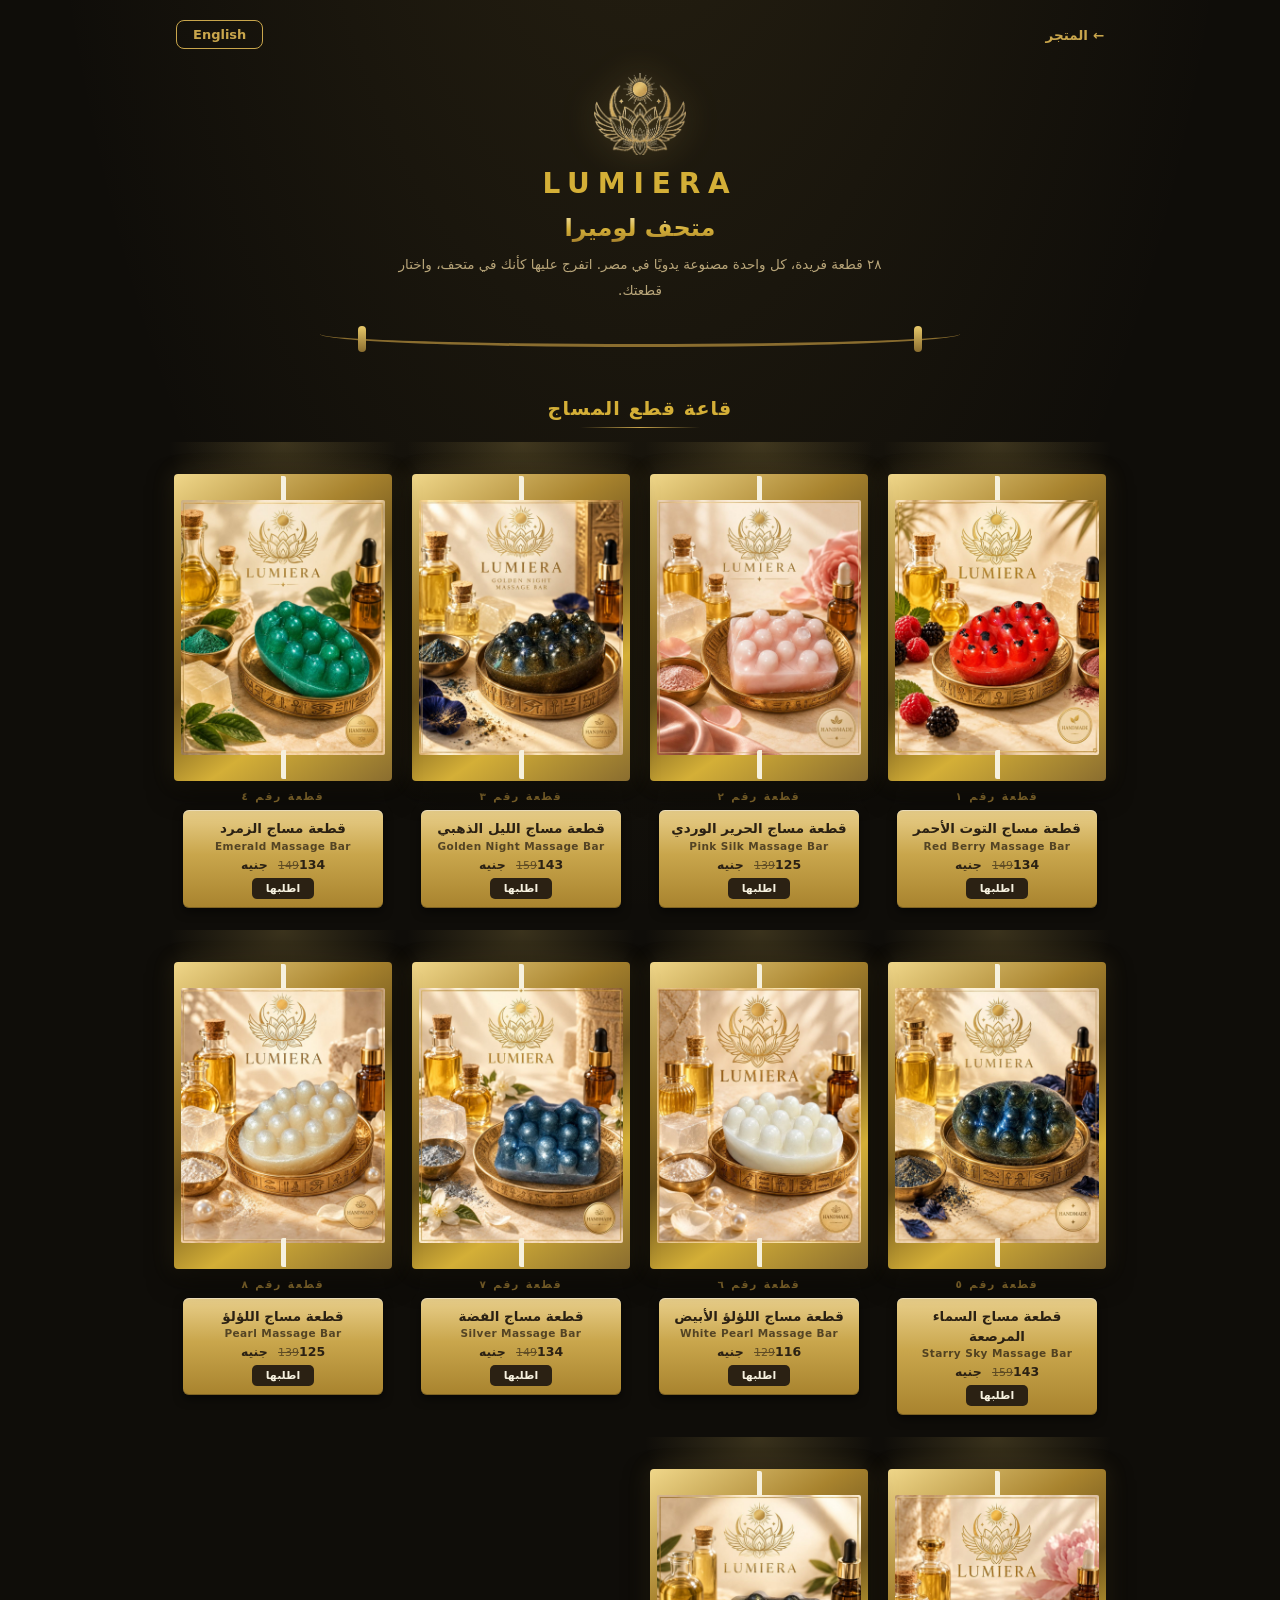
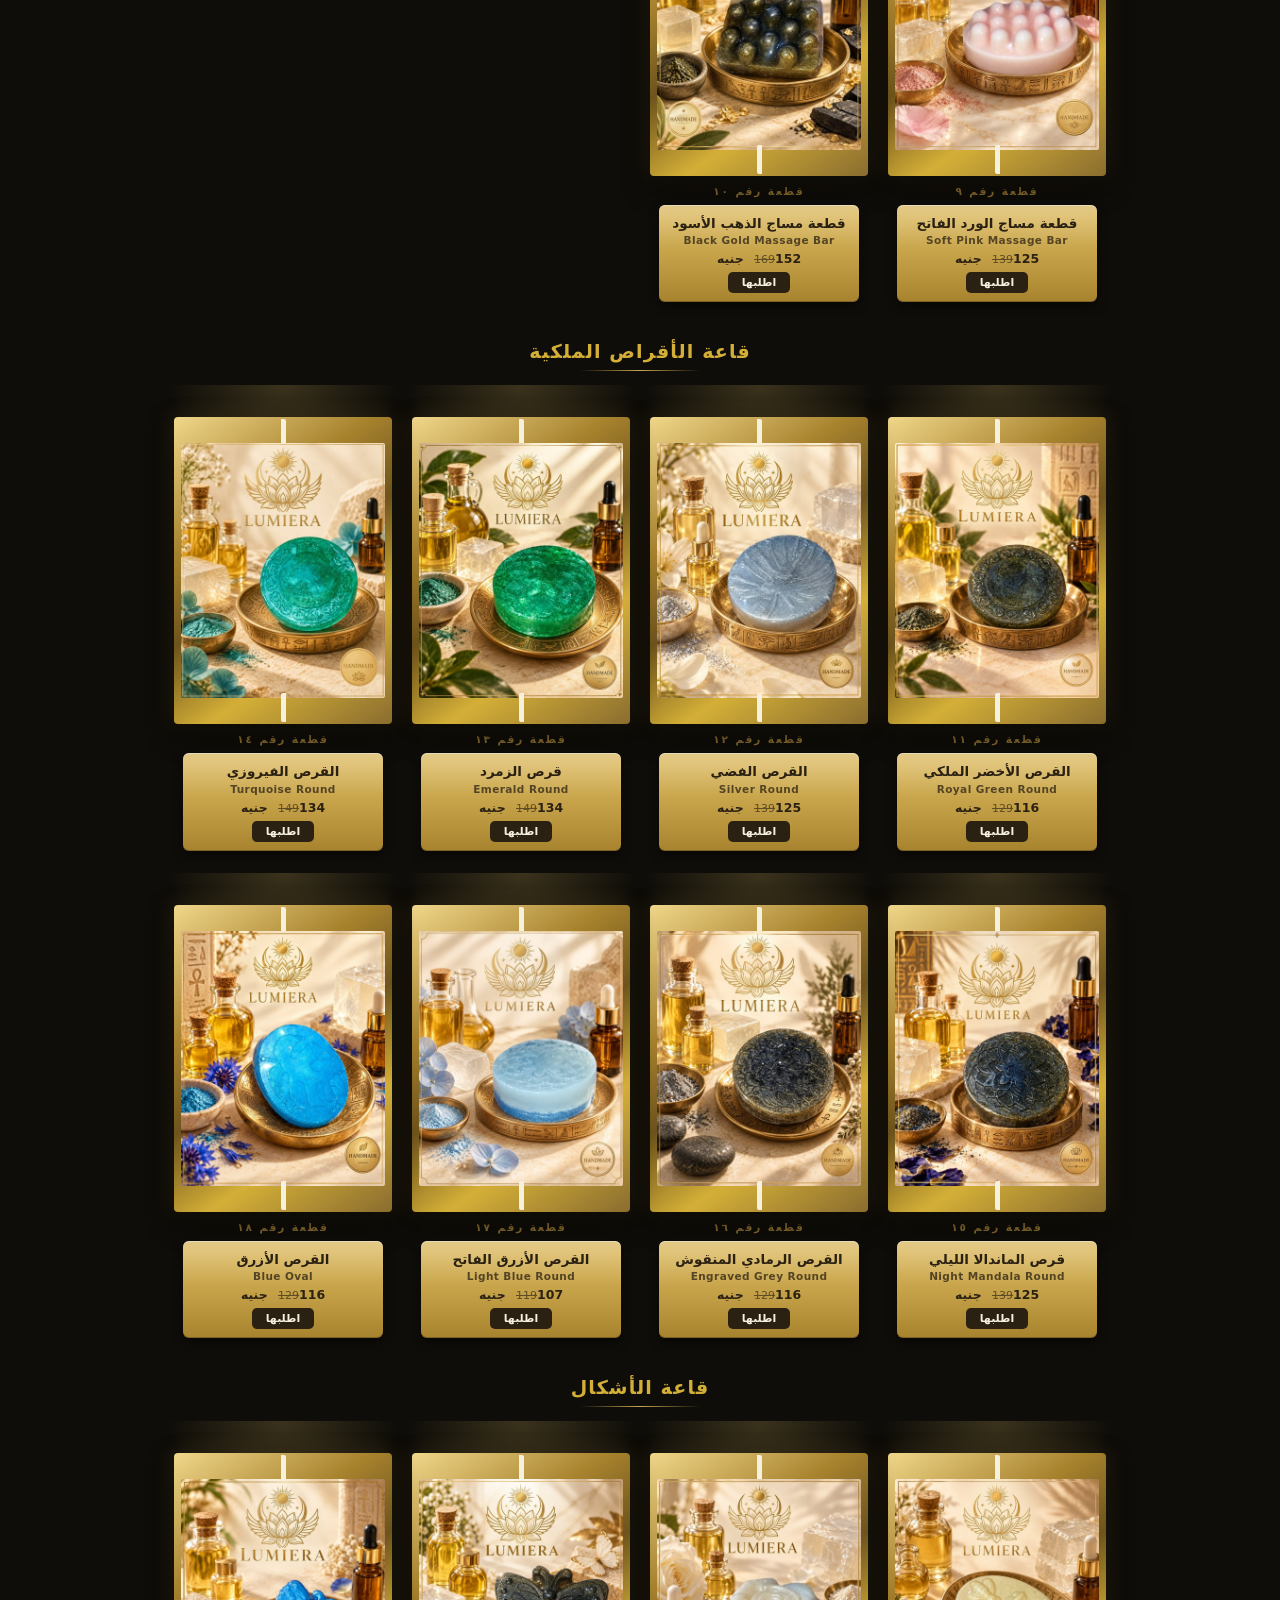
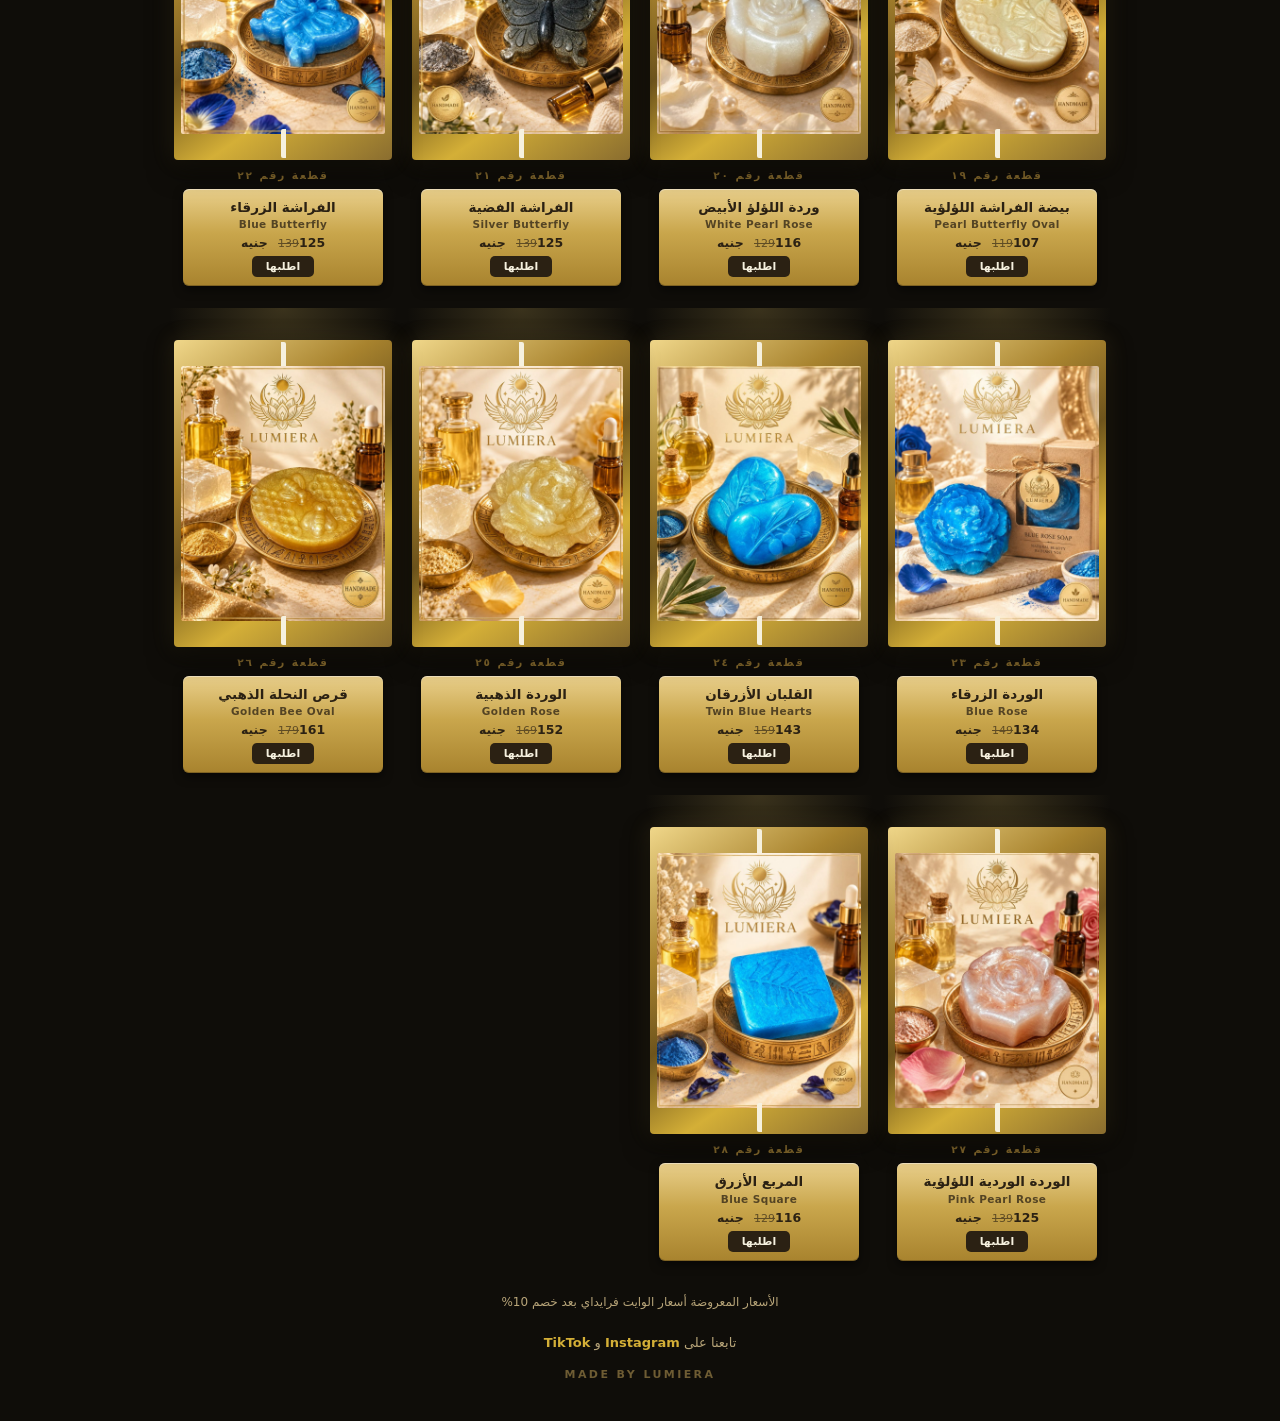
==== museum.html @ aee47248 "Create museum.html" ====
<!doctype html>
<html lang="ar" dir="rtl">
<head>
<meta charset="UTF-8" />
<meta name="viewport" content="width=device-width, initial-scale=1.0, viewport-fit=cover" />
<title id="ttl">متحف لوميرا | LUMIERA Museum</title>
<meta name="description" content="متحف لوميرا: كل صابونة قطعة فريدة معروضة كتحفة، بإضاءة ذهبية ولوحة تعريف. صناعة يدوية مصرية." />
<style>
  *{box-sizing:border-box}
  html,body{margin:0;padding:0}
  body{
    background:#0f0d09;
    color:#e8dcc0;
    font-family:system-ui,-apple-system,"Segoe UI",Roboto,"Noto Sans Arabic",sans-serif;
    min-height:100vh;
    background-image:radial-gradient(ellipse 80% 50% at 50% -10%,rgba(201,166,76,.14),transparent 60%);
  }
  .wrap{max-width:960px;margin-inline:auto;padding:14px 14px 40px}
  .topbar{display:flex;justify-content:space-between;align-items:center;padding:6px 2px 2px}
  .backlink{color:#c9a64c;text-decoration:none;font-size:13.5px;font-weight:600}
  .lang-toggle{background:transparent;color:#c9a64c;border:1px solid #c9a64c;border-radius:8px;padding:6px 16px;font-size:13px;font-weight:600;cursor:pointer;font-family:inherit}
  .hero{text-align:center;padding:22px 10px 8px}
  .emblem{width:92px;height:auto;margin-inline:auto;display:block;filter:drop-shadow(0 0 18px rgba(201,166,76,.45))}
  .brand{font-size:28px;letter-spacing:.28em;color:#d4af37;margin-top:12px;font-weight:600}
  .museum-title{
    font-size:24px;font-weight:700;margin-top:14px;
    background:linear-gradient(180deg,#f3e2a7 0%,#d4af37 55%,#a8832e 100%);
    -webkit-background-clip:text;background-clip:text;color:transparent;
  }
  .museum-sub{color:#b8a579;font-size:13.5px;margin-top:10px;line-height:1.9;max-width:520px;margin-inline:auto}
  .rope{
    height:26px;margin:18px auto 4px;max-width:640px;position:relative;
    border-bottom:3px solid #8a6d2f;border-radius:50%;
  }
  .rope:before,.rope:after{
    content:"";position:absolute;bottom:-8px;width:8px;height:26px;border-radius:4px;
    background:linear-gradient(180deg,#e8c96a,#8a6d2f);
  }
  .rope:before{inset-inline-start:6%} .rope:after{inset-inline-end:6%}
  .hall{margin-top:38px}
  .hall-title{
    text-align:center;font-size:19px;font-weight:700;color:#d4af37;letter-spacing:.06em;
  }
  .hall-rule{width:120px;height:1px;margin:8px auto 0;background:linear-gradient(90deg,transparent,#c9a64c,transparent)}
  .pieces{display:grid;grid-template-columns:repeat(auto-fill,minmax(150px,1fr));gap:22px 14px;margin-top:20px}
  @media(min-width:640px){.pieces{grid-template-columns:repeat(auto-fill,minmax(190px,1fr));gap:28px 20px}}
  .piece{text-align:center;position:relative;padding-top:26px}
  .piece:before{ /* spotlight cone */
    content:"";position:absolute;top:-6px;left:50%;transform:translateX(-50%);
    width:150%;height:120px;pointer-events:none;
    background:radial-gradient(ellipse 50% 100% at 50% 0%,rgba(233,201,106,.20),transparent 70%);
  }
  .frame{
    position:relative;display:block;margin-inline:auto;width:100%;max-width:220px;
    padding:7px;border-radius:4px;
    background:linear-gradient(145deg,#f0d78a 0%,#a8832e 30%,#6e541c 50%,#d4af37 72%,#8a6d2f 100%);
    box-shadow:0 10px 26px rgba(0,0,0,.65),0 0 22px rgba(201,166,76,.18);
    text-decoration:none;
  }
  .mat{background:#f6f1df;padding:5px;border-radius:2px}
  .mat img{display:block;width:100%;border-radius:2px}
  .piece-no{
    display:inline-block;margin-top:9px;font-size:10.5px;letter-spacing:.18em;color:#8a6d2f;font-weight:700;
  }
  .plaque{
    margin:6px auto 0;max-width:200px;border-radius:6px;padding:8px 8px 9px;
    background:linear-gradient(180deg,#e9cf8b 0%,#c9a64c 45%,#a8832e 100%);
    box-shadow:inset 0 1px 0 rgba(255,255,255,.45),inset 0 -1px 0 rgba(0,0,0,.25),0 4px 10px rgba(0,0,0,.5);
    color:#2b2113;
  }
  .plaque-name{font-size:13.5px;font-weight:700;line-height:1.5}
  .plaque-en{font-size:10.5px;font-weight:600;opacity:.75;margin-top:1px;letter-spacing:.04em}
  .plaque-price{margin-top:5px;font-size:12.5px;font-weight:700}
  .plaque-price .old{text-decoration:line-through;font-weight:500;opacity:.65;font-size:11px;margin-inline-end:6px}
  .plaque-order{
    display:inline-block;margin-top:6px;font-size:11px;font-weight:700;color:#f6f1df;background:#2b2113;
    border-radius:5px;padding:4px 14px;text-decoration:none;
  }
  .wf-note{text-align:center;color:#b8a579;font-size:12px;margin-top:34px}
  .follow{text-align:center;margin-top:26px;font-size:13px;color:#b8a579}
  .follow a{color:#d4af37;text-decoration:none;font-weight:700}
  .credit{text-align:center;margin-top:18px;font-size:11px;letter-spacing:.22em;color:#6e5c33;font-weight:700}
</style>
</head>
<body>
<div class="wrap">
  <div class="topbar">
    <a class="backlink" href="./index.html" id="backlink">← المتجر</a>
    <button class="lang-toggle" id="langbtn" type="button">English</button>
  </div>
  <div class="hero">
    <img class="emblem" src="./assets/emblem-DNJN-tGq.png" alt="LUMIERA" />
    <div class="brand">LUMIERA</div>
    <div class="museum-title" id="mtitle"></div>
    <div class="museum-sub" id="msub"></div>
    <div class="rope"></div>
  </div>
  <div id="halls"></div>
  <div class="wf-note" id="wfnote"></div>
  <div class="follow" id="follow"></div>
  <div class="credit">MADE BY LUMIERA</div>
</div>

<script>
const WA = "https://api.whatsapp.com/send?phone=201031914373&text=";

const PRODUCTS = [
  {n:1,  ar:"قطعة مساج التوت الأحمر",  en:"Red Berry Massage Bar",   price:149, hall:0},
  {n:2,  ar:"قطعة مساج الحرير الوردي", en:"Pink Silk Massage Bar",   price:139, hall:0},
  {n:3,  ar:"قطعة مساج الليل الذهبي",  en:"Golden Night Massage Bar",price:159, hall:0},
  {n:4,  ar:"قطعة مساج الزمرد",        en:"Emerald Massage Bar",     price:149, hall:0},
  {n:5,  ar:"قطعة مساج السماء المرصعة",en:"Starry Sky Massage Bar",  price:159, hall:0},
  {n:6,  ar:"قطعة مساج اللؤلؤ الأبيض", en:"White Pearl Massage Bar", price:129, hall:0},
  {n:7,  ar:"قطعة مساج الفضة",         en:"Silver Massage Bar",      price:149, hall:0},
  {n:8,  ar:"قطعة مساج اللؤلؤ",        en:"Pearl Massage Bar",       price:139, hall:0},
  {n:9,  ar:"قطعة مساج الورد الفاتح",  en:"Soft Pink Massage Bar",   price:139, hall:0},
  {n:10, ar:"قطعة مساج الذهب الأسود",  en:"Black Gold Massage Bar",  price:169, hall:0},
  {n:11, ar:"القرص الأخضر الملكي",     en:"Royal Green Round",       price:129, hall:1},
  {n:12, ar:"القرص الفضي",             en:"Silver Round",            price:139, hall:1},
  {n:13, ar:"قرص الزمرد",              en:"Emerald Round",           price:149, hall:1},
  {n:14, ar:"القرص الفيروزي",          en:"Turquoise Round",         price:149, hall:1},
  {n:15, ar:"قرص الماندالا الليلي",    en:"Night Mandala Round",     price:139, hall:1},
  {n:16, ar:"القرص الرمادي المنقوش",   en:"Engraved Grey Round",     price:129, hall:1},
  {n:17, ar:"القرص الأزرق الفاتح",     en:"Light Blue Round",        price:119, hall:1},
  {n:18, ar:"القرص الأزرق",            en:"Blue Oval",               price:129, hall:1},
  {n:19, ar:"بيضة الفراشة اللؤلؤية",   en:"Pearl Butterfly Oval",    price:119, hall:2},
  {n:20, ar:"وردة اللؤلؤ الأبيض",      en:"White Pearl Rose",        price:129, hall:2},
  {n:21, ar:"الفراشة الفضية",          en:"Silver Butterfly",        price:139, hall:2},
  {n:22, ar:"الفراشة الزرقاء",         en:"Blue Butterfly",          price:139, hall:2},
  {n:23, ar:"الوردة الزرقاء",          en:"Blue Rose",               price:149, hall:2},
  {n:24, ar:"القلبان الأزرقان",        en:"Twin Blue Hearts",        price:159, hall:2},
  {n:25, ar:"الوردة الذهبية",          en:"Golden Rose",             price:169, hall:2},
  {n:26, ar:"قرص النحلة الذهبي",       en:"Golden Bee Oval",         price:179, hall:2},
  {n:27, ar:"الوردة الوردية اللؤلؤية", en:"Pink Pearl Rose",         price:139, hall:2},
  {n:28, ar:"المربع الأزرق",           en:"Blue Square",             price:129, hall:2}
];

const TX = {
  ar:{
    title:"متحف لوميرا | LUMIERA",
    mtitle:"متحف لوميرا",
    msub:"٢٨ قطعة فريدة، كل واحدة مصنوعة يدويًا في مصر. اتفرج عليها كأنك في متحف، واختار قطعتك.",
    back:"← المتجر",
    toggle:"English",
    piece:"قطعة رقم",
    cur:"جنيه",
    order:"اطلبها",
    halls:["قاعة قطع المساج","قاعة الأقراص الملكية","قاعة الأشكال"],
    wfnote:"الأسعار المعروضة أسعار الوايت فرايداي بعد خصم 10%",
    follow:'تابعنا على <a href="https://www.instagram.com/lumierabeauty5" target="_blank" rel="noopener">Instagram</a> و <a href="https://www.tiktok.com/@lumiera_beauty1" target="_blank" rel="noopener">TikTok</a>',
    wa:function(n){return "مرحبًا، شفت صابونة «"+n+"» في متحف لوميرا على الموقع وعايز أطلبها بعرض الوايت فرايداي.";}
  },
  en:{
    title:"LUMIERA Museum",
    mtitle:"The LUMIERA Museum",
    msub:"28 one-of-a-kind pieces, each handmade in Egypt. Wander the gallery and pick yours.",
    back:"← Shop",
    toggle:"عربي",
    piece:"PIECE No.",
    cur:"EGP",
    order:"Order",
    halls:["Massage Bars Hall","Royal Rounds Hall","Shapes Hall"],
    wfnote:"Prices shown are White Friday prices after 10% off",
    follow:'Follow us on <a href="https://www.instagram.com/lumierabeauty5" target="_blank" rel="noopener">Instagram</a> and <a href="https://www.tiktok.com/@lumiera_beauty1" target="_blank" rel="noopener">TikTok</a>',
    wa:function(n){return "Hi, I saw the \""+n+"\" soap in the LUMIERA Museum on your website and I'd like to order it with the White Friday offer.";}
  }
};

function LG(){try{return localStorage.getItem("lum-lang")==="en"?"en":"ar";}catch(e){return "ar";}}
function setLG(l){try{localStorage.setItem("lum-lang",l);}catch(e){}}

function imgSrc(p){return "./assets/ai-"+String(p.n).padStart(2,"0")+"-1.jpg";}
function num(n,l){return l==="ar"?n.toLocaleString("ar-EG"):String(n);}

function render(){
  const l=LG(), t=TX[l];
  document.documentElement.lang=l;
  document.documentElement.dir=l==="en"?"ltr":"rtl";
  document.getElementById("ttl").textContent=t.title;
  document.getElementById("mtitle").textContent=t.mtitle;
  document.getElementById("msub").textContent=t.msub;
  document.getElementById("backlink").textContent=t.back;
  document.getElementById("langbtn").textContent=t.toggle;
  document.getElementById("wfnote").textContent=t.wfnote;
  document.getElementById("follow").innerHTML=t.follow;

  const halls=document.getElementById("halls");
  halls.innerHTML="";
  t.halls.forEach(function(hname,hi){
    const sec=document.createElement("section");
    sec.className="hall";
    sec.innerHTML='<div class="hall-title">'+hname+'</div><div class="hall-rule"></div>';
    const grid=document.createElement("div");
    grid.className="pieces";
    PRODUCTS.filter(function(p){return p.hall===hi;}).forEach(function(p){
      const wf=Math.round(p.price*0.9);
      const name=l==="en"?p.en:p.ar;
      const alt=l==="en"?p.ar:p.en;
      const a=document.createElement("a");
      a.className="frame";
      a.href=WA+encodeURIComponent(t.wa(name));
      a.target="_blank"; a.rel="noopener";
      a.innerHTML='<span class="mat"><img src="'+imgSrc(p)+'" alt="'+name+'" loading="lazy"></span>';
      const piece=document.createElement("div");
      piece.className="piece";
      piece.appendChild(a);
      const pno=document.createElement("span");
      pno.className="piece-no";
      pno.textContent=t.piece+" "+num(p.n,l);
      const plaque=document.createElement("div");
      plaque.className="plaque";
      plaque.innerHTML=
        '<div class="plaque-name">'+name+'</div>'+
        '<div class="plaque-en">'+alt+'</div>'+
        '<div class="plaque-price"><span class="old">'+p.price+'</span>'+wf+' '+t.cur+'</div>'+
        '<a class="plaque-order" href="'+a.href+'" target="_blank" rel="noopener">'+t.order+'</a>';
      piece.appendChild(pno);
      piece.appendChild(plaque);
      grid.appendChild(piece);
    });
    sec.appendChild(grid);
    halls.appendChild(sec);
  });
}

document.getElementById("langbtn").addEventListener("click",function(){
  setLG(LG()==="en"?"ar":"en");
  render();
});
render();
</script>
</body>
</html>
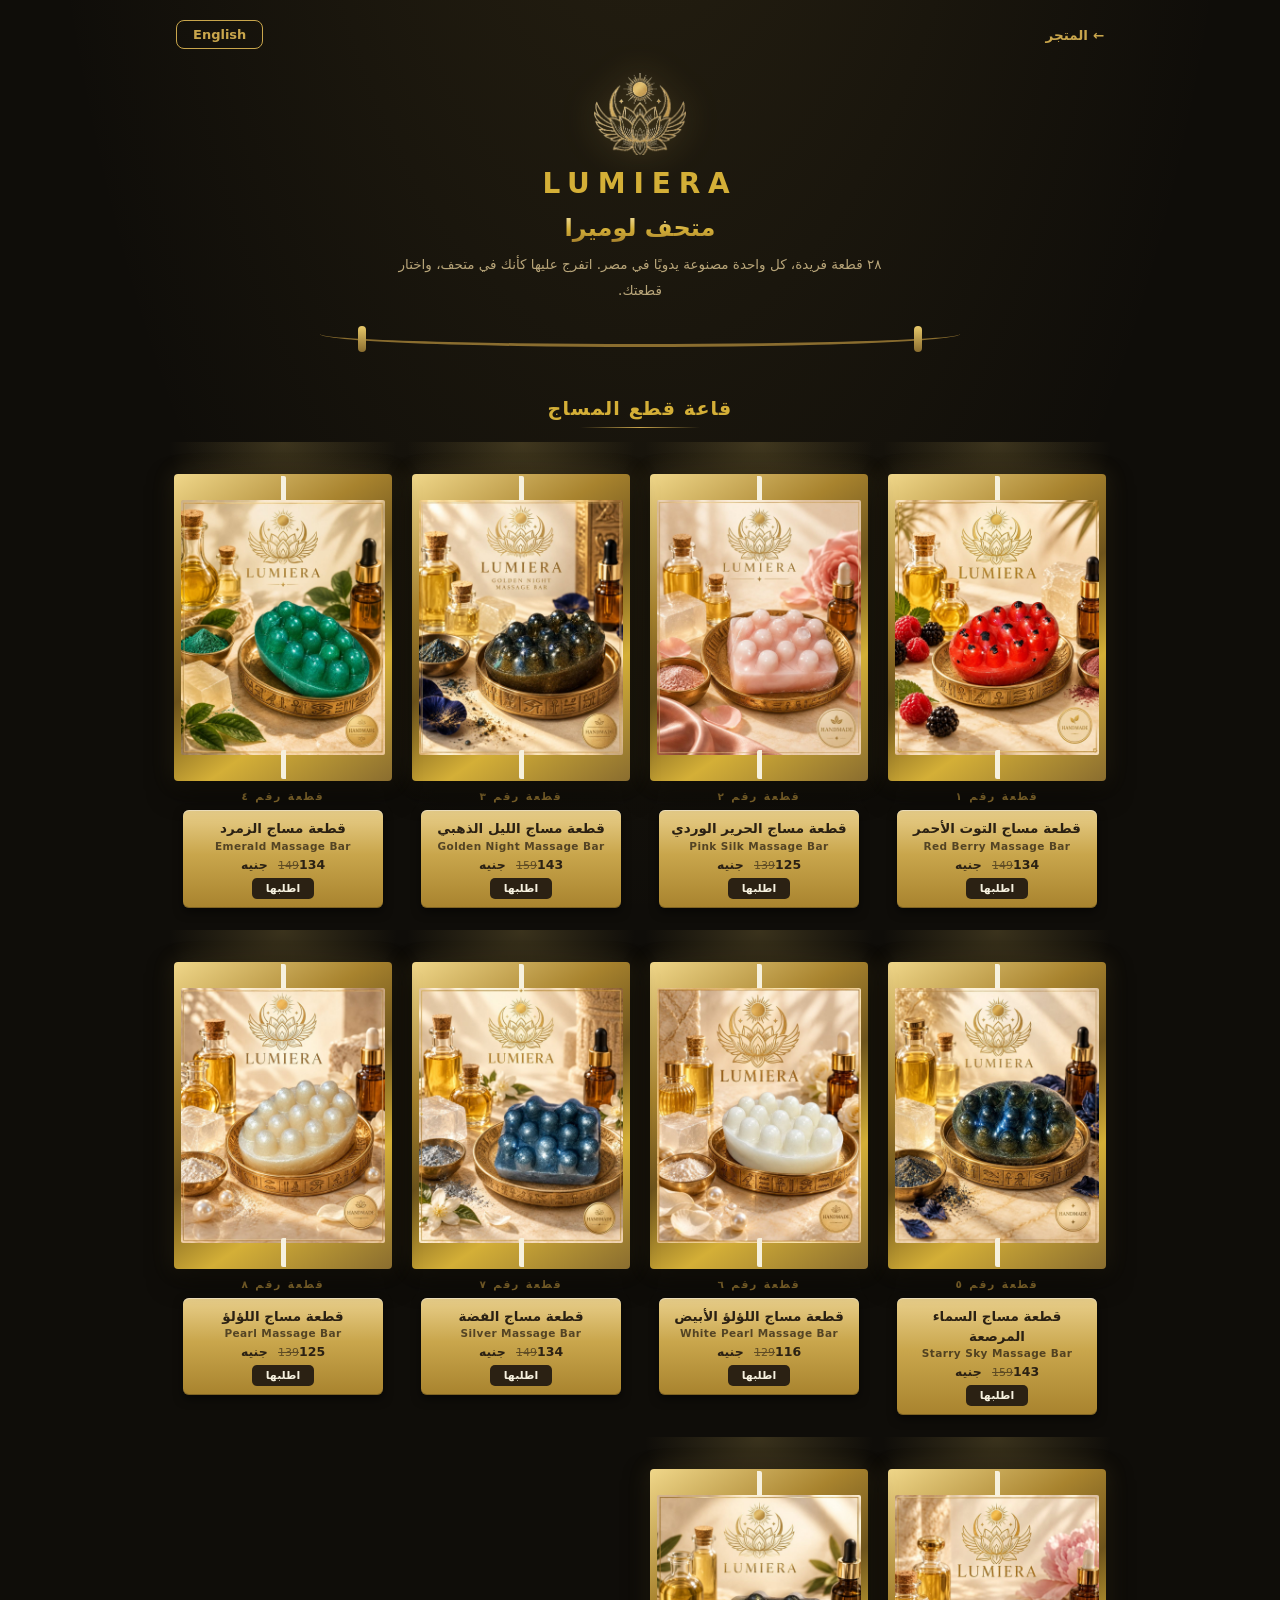
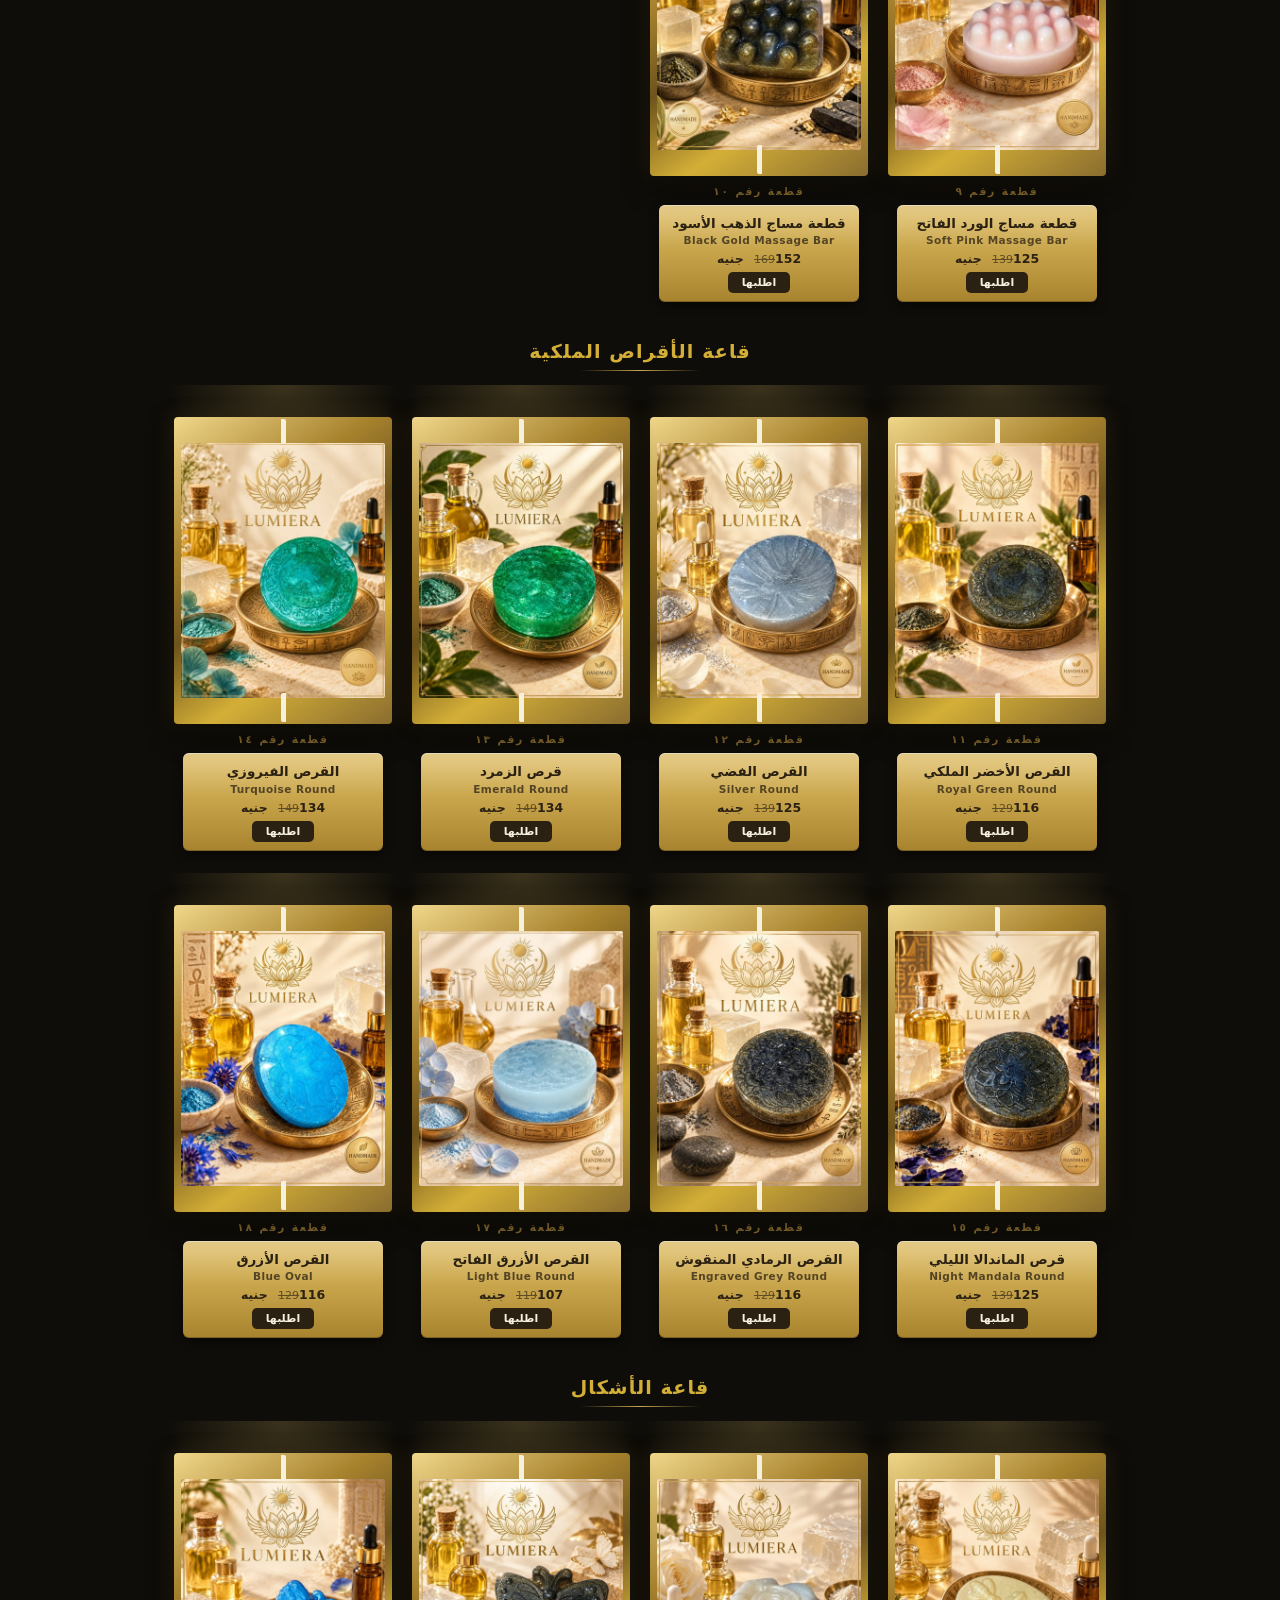
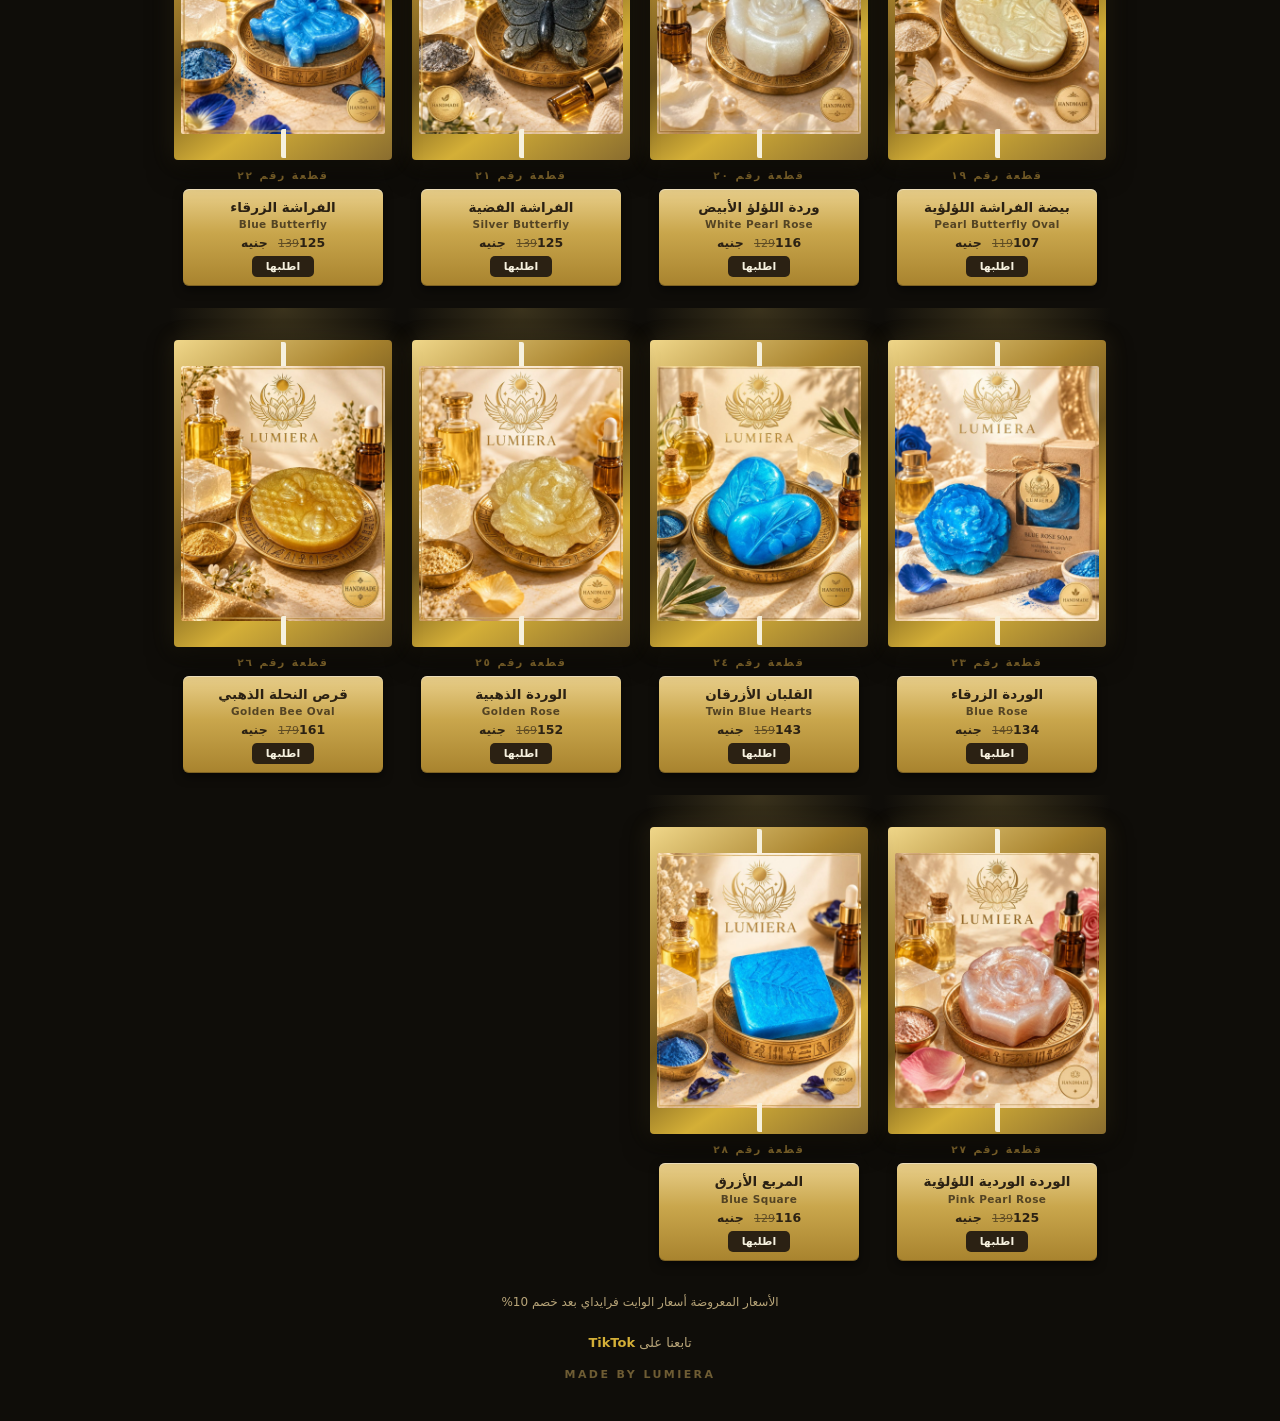
==== commit 16832532: "Remove Instagram link from museum page" ====
--- a/museum.html
+++ b/museum.html
@@ -147,7 +147,7 @@
     order:"اطلبها",
     halls:["قاعة قطع المساج","قاعة الأقراص الملكية","قاعة الأشكال"],
     wfnote:"الأسعار المعروضة أسعار الوايت فرايداي بعد خصم 10%",
-    follow:'تابعنا على <a href="https://www.instagram.com/lumierabeauty5" target="_blank" rel="noopener">Instagram</a> و <a href="https://www.tiktok.com/@lumiera_beauty1" target="_blank" rel="noopener">TikTok</a>',
+    follow:'تابعنا على <a href="https://www.tiktok.com/@lumiera_beauty1" target="_blank" rel="noopener">TikTok</a>',
     wa:function(n){return "مرحبًا، شفت صابونة «"+n+"» في متحف لوميرا على الموقع وعايز أطلبها بعرض الوايت فرايداي.";}
   },
   en:{
@@ -161,7 +161,7 @@
     order:"Order",
     halls:["Massage Bars Hall","Royal Rounds Hall","Shapes Hall"],
     wfnote:"Prices shown are White Friday prices after 10% off",
-    follow:'Follow us on <a href="https://www.instagram.com/lumierabeauty5" target="_blank" rel="noopener">Instagram</a> and <a href="https://www.tiktok.com/@lumiera_beauty1" target="_blank" rel="noopener">TikTok</a>',
+    follow:'Follow us on <a href="https://www.tiktok.com/@lumiera_beauty1" target="_blank" rel="noopener">TikTok</a>',
     wa:function(n){return "Hi, I saw the \""+n+"\" soap in the LUMIERA Museum on your website and I'd like to order it with the White Friday offer.";}
   }
 };
